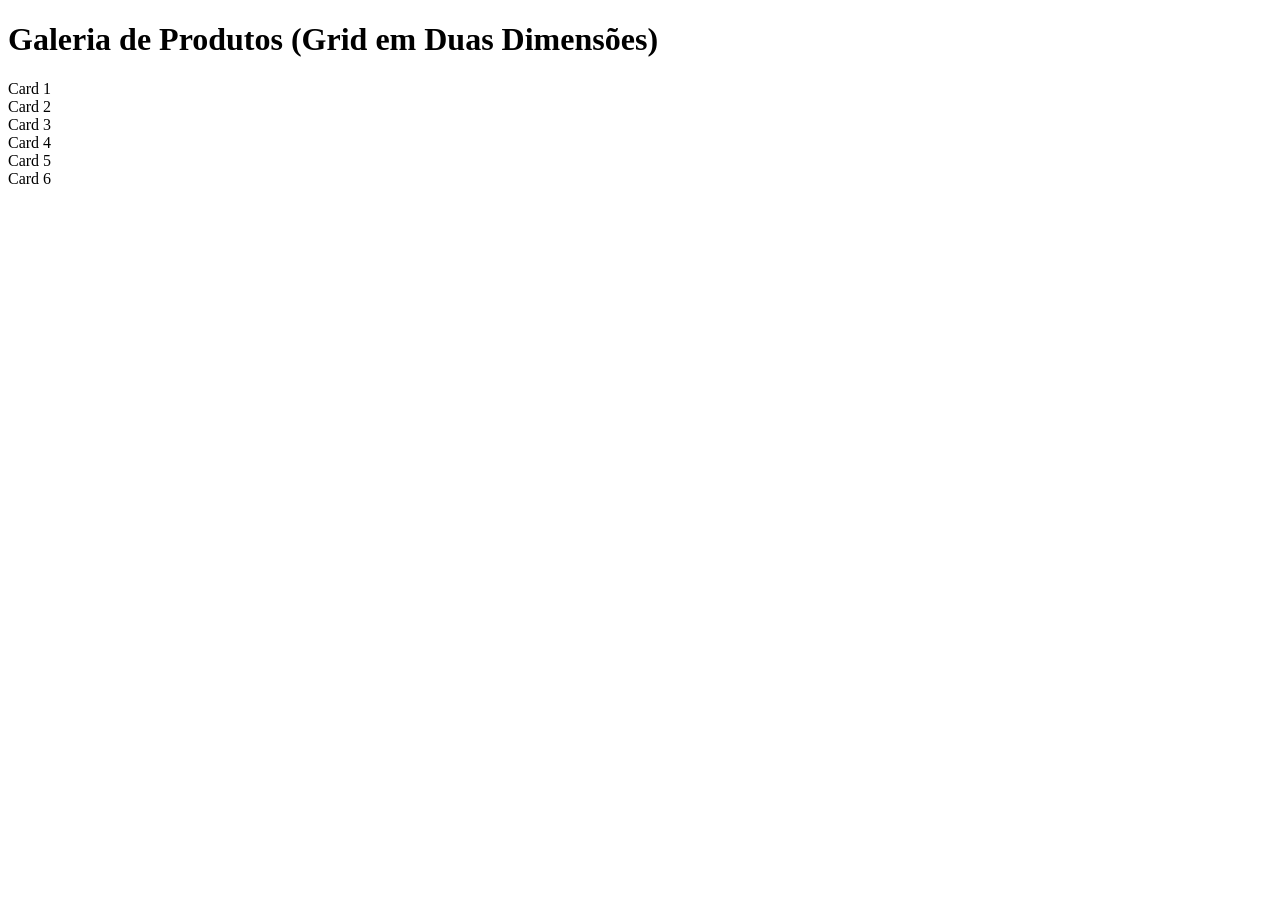
==== rid.html @ f9f45bfa "exemplos de display" ====
<!DOCTYPE html>
<html lang="pt-BR">
<head>
    <meta charset="UTF-8">
    <title>Exemplo 03 - CSS Grid Galeria</title>
    <link rel="stylesheet" href="exemplo-03-grid.css">
</head>
<body>
    <h1>Galeria de Produtos (Grid em Duas Dimensões)</h1>
    
    <div class="galeria-grid">
        <div class="card">Card 1</div>
        <div class="card">Card 2</div>
        <div class="card">Card 3</div>
        <div class="card">Card 4</div>
        <div class="card">Card 5</div>
        <div class="card">Card 6</div>
    </div>
</body>
</html>
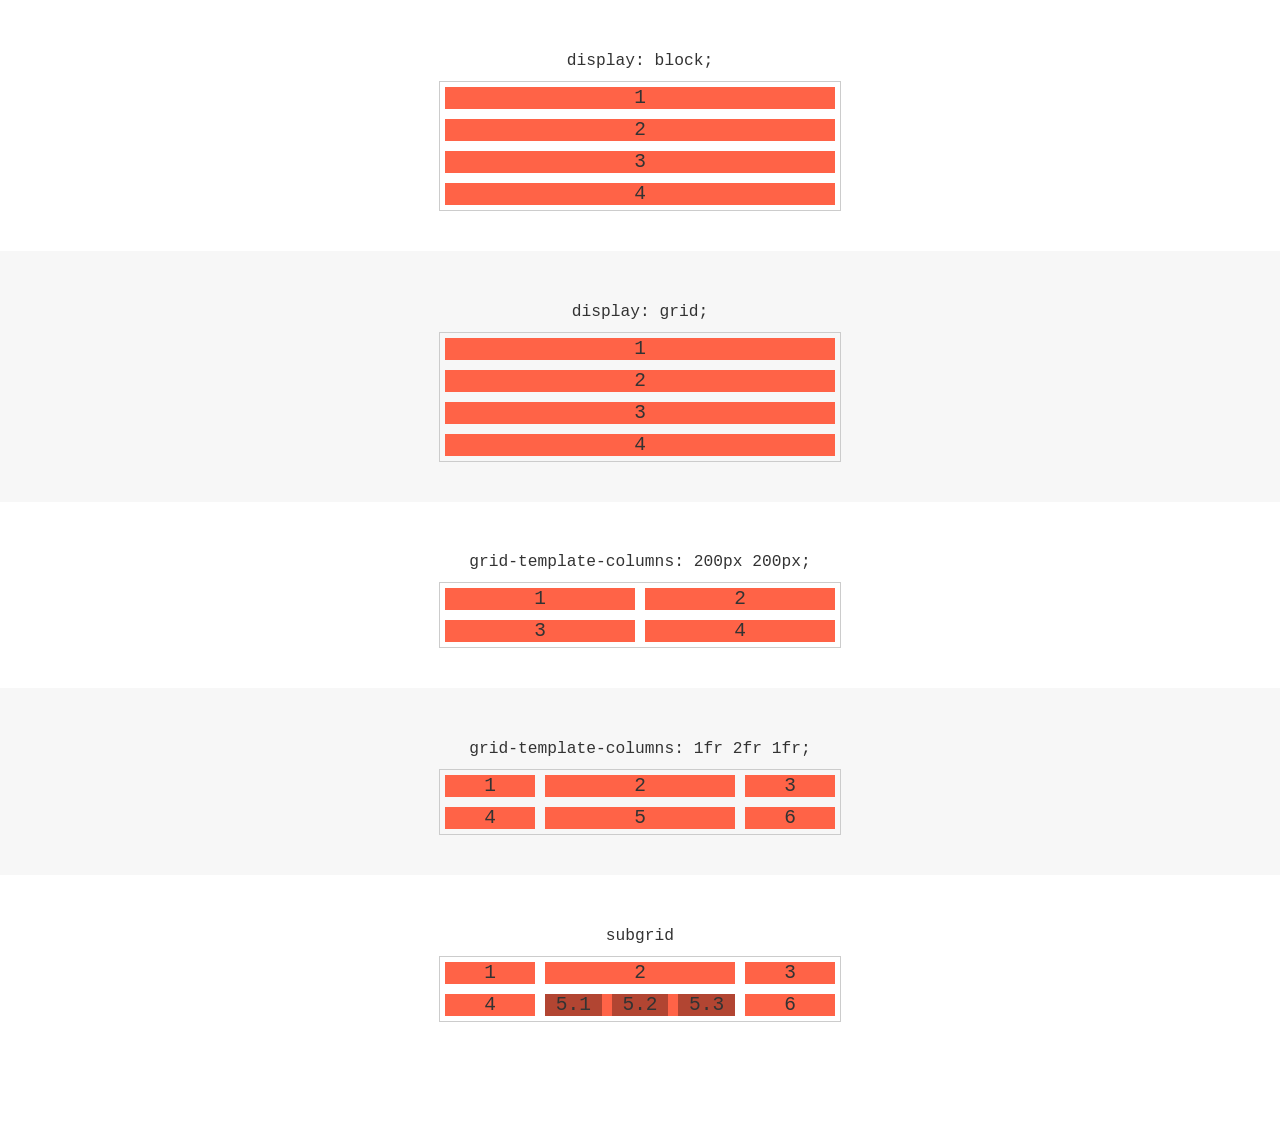
==== commit c1226e41: "atualizando grid" ====
--- a/rid.html
+++ b/rid.html
@@ -1,20 +1,68 @@
-<!DOCTYPE html>
-<html lang="pt-BR">
-<head>
-    <meta charset="UTF-8">
-    <title>Exemplo 03 - CSS Grid Galeria</title>
-    <link rel="stylesheet" href="exemplo-03-grid.css">
-</head>
-<body>
-    <h1>Galeria de Produtos (Grid em Duas Dimensões)</h1>
-    
-    <div class="galeria-grid">
-        <div class="card">Card 1</div>
-        <div class="card">Card 2</div>
-        <div class="card">Card 3</div>
-        <div class="card">Card 4</div>
-        <div class="card">Card 5</div>
-        <div class="card">Card 6</div>
+<!doctype html>
+<html lang="en">
+  <head>
+    <meta charset="UTF-8" />
+    <meta name="viewport" content="width=device-width, initial-scale=1.0" />
+    <link rel="stylesheet" href="rid.css">
+    <title>Document</title>
+  </head>
+  <body>
+    <div>
+      <h1>display: block;</h1>
+      <section class="grid">
+        <div class="item">1</div>
+        <div class="item">2</div>
+        <div class="item">3</div>
+        <div class="item">4</div>
+      </section>
     </div>
-</body>
-</html>+
+    <div>
+      <h1>display: grid;</h1>
+      <section class="grid">
+        <div class="item">1</div>
+        <div class="item">2</div>
+        <div class="item">3</div>
+        <div class="item">4</div>
+      </section>
+    </div>
+
+    <div>
+      <h1>grid-template-columns: 200px 200px;</h1>
+      <section class="container grid grid-template-columns">
+        <div class="item">1</div>
+        <div class="item">2</div>
+        <div class="item">3</div>
+        <div class="item">4</div>
+      </section>
+    </div>
+
+    <div>
+      <h1>grid-template-columns: 1fr 2fr 1fr;</h1>
+      <section class="container grid grid-template-columns-3">
+        <div class="item">1</div>
+        <div class="item">2</div>
+        <div class="item">3</div>
+        <div class="item">4</div>
+        <div class="item">5</div>
+        <div class="item">6</div>
+      </section>
+    </div>
+
+    <div>
+      <h1>subgrid</h1>
+      <section class="container grid grid-template-columns-3">
+        <div class="item">1</div>
+        <div class="item">2</div>
+        <div class="item">3</div>
+        <div class="item">4</div>
+        <div class="item subgrid">
+          <div>5.1</div>
+          <div>5.2</div>
+          <div>5.3</div>
+        </div>
+        <div class="item">6</div>
+      </section>
+    </div>
+  </body>
+</html>
--- a/rid.css
+++ b/rid.css
@@ -0,0 +1,57 @@
+/* Grid Container */
+.grid {
+	display: grid;
+}
+
+.grid-template-columns {
+	grid-template-columns: 200px 200px;
+}
+
+.grid-template-columns-3 {
+	grid-template-columns: 1fr 2fr 1fr;
+}
+
+.subgrid {
+	display: grid;
+	grid-template-columns: 1fr 1fr 1fr;
+	grid-gap: 10px;
+}
+
+.subgrid > div {
+	background: rgba(0,0,0,.3);
+}
+
+/* Estilos Gerais */
+.item {
+	margin: 5px;
+	background: tomato;
+	text-align: center;
+	font-size: 1.5em;
+}
+
+.grid {
+	max-width: 400px;
+	margin: 0 auto;
+	border: 1px solid #ccc;
+}
+
+h1 {
+	text-align: center;
+	font-size: 1.25em;
+	font-weight: normal;
+}
+
+body {
+	font-family: monospace;
+	color: #333;
+	margin: 0px;
+	padding-bottom: 60px;
+}
+
+body > div {
+	padding: 40px 0;
+}
+
+body > div:nth-of-type(even) {
+	background: rgba(0,0,0,.03);
+}
